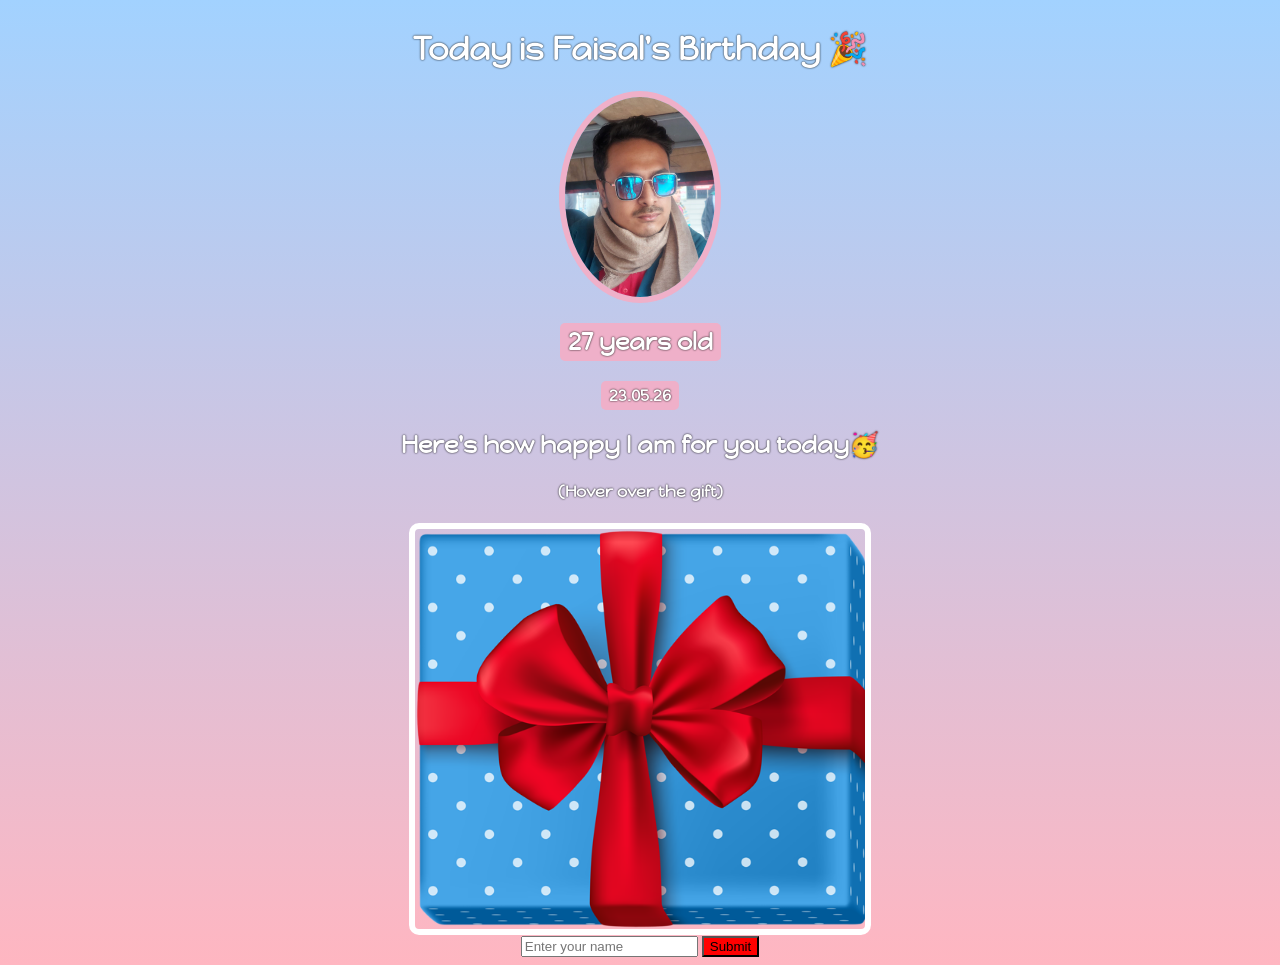
==== index.html @ 714fb4d6 "index added" ====
<!DOCTYPE html>
<html>
<head>
	<link rel="preconnect" href="https://fonts.googleapis.com">
	<link rel="preconnect" href="https://fonts.gstatic.com" crossorigin>
	<link href="https://fonts.googleapis.com/css2?family=Happy+Monkey&family=Orbitron:wght@400..900&display=swap" rel="stylesheet">
	<link rel="stylesheet" href="style.css">
	<title>Birthday Gift</title>
</head>
<body>
	<div class="header">
		<h1>Today is Faisal's Birthday 🎉</h1>
		<img id="me-img" src="images/sylhetphoto.jpeg">
		<h2 id="bday-age">27 years old</h2>
		<h4 id="bday-date">23.05.26</h4>
	</div>
	<div class="gift-section">
		<h2 class="gift-tittle">Here's how happy I am for you today🥳</h2>
		<h4 class="gift-hint">(Hover over the gift)</h4>
		<div id="gift-img"></div>
	</div>
	<div>
		<input type="text" placeholder="Enter your name">
		<button>Submit</button>
	</div>
</body>
</body>
</html>
---- style.css ----
body{
	font-family: "Happy Monkey", sans-serif;
	text-align: center;
	background: linear-gradient(#a2d2ff, lightpink);
	color:#ffffff;
	
}
h1, h2, h3, h4, p{
	text-shadow: 0px 0px 2px black;
}
#bday-age, #bday-date{
	background-color: #EFB0C9;
	padding:4px 8px;
	border-radius: 5px;
}

#bday-age{
	margin-top: 5px 0px 10px 0px;
}

#bday-date{
	margin: 0px;
} 

.header{
	display: flex;
	flex-direction: column;
	align-items: center;
}

#me-img{
	width: 150px;
	border: 6px solid #EFB0C9;
	border-radius: 50%;
}

#gift-img{
	margin: 0 auto;
	width: 450px;
	height: 400px;
	border: 6px solid white;
	border-radius: 10px;
	background-image: url("images/gift1.png");
	background-size: cover;
}

#gift-img:hover{
	background-image: url("images/gif2.gif");

}

button{
	background-color: red;
}
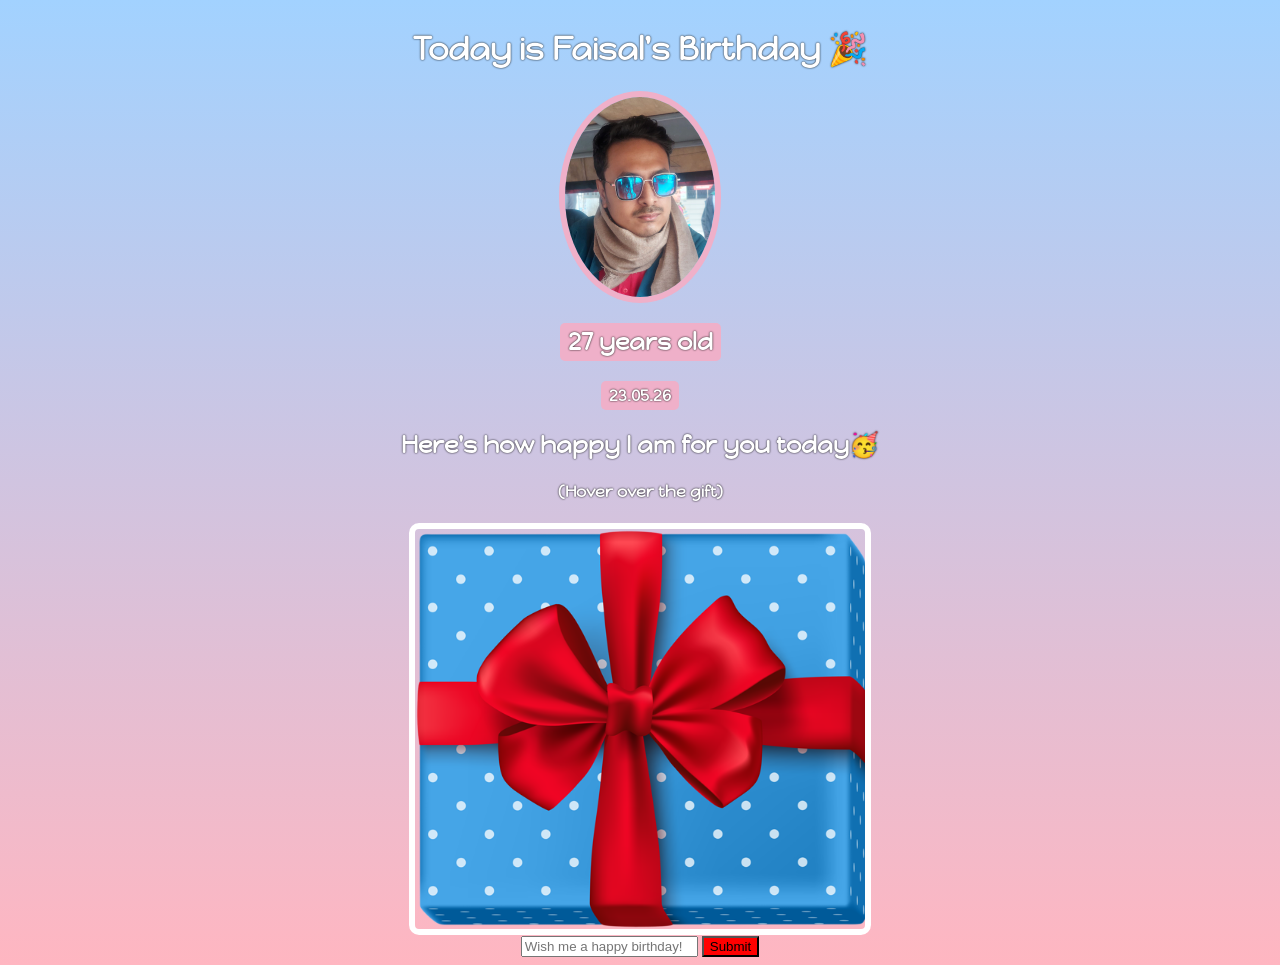
==== commit bbcf3e92: "some change" ====
--- a/index.html
+++ b/index.html
@@ -20,7 +20,7 @@
 		<div id="gift-img"></div>
 	</div>
 	<div>
-		<input type="text" placeholder="Enter your name">
+		<input type="text" placeholder="Wish me a happy birthday!">
 		<button>Submit</button>
 	</div>
 </body>
